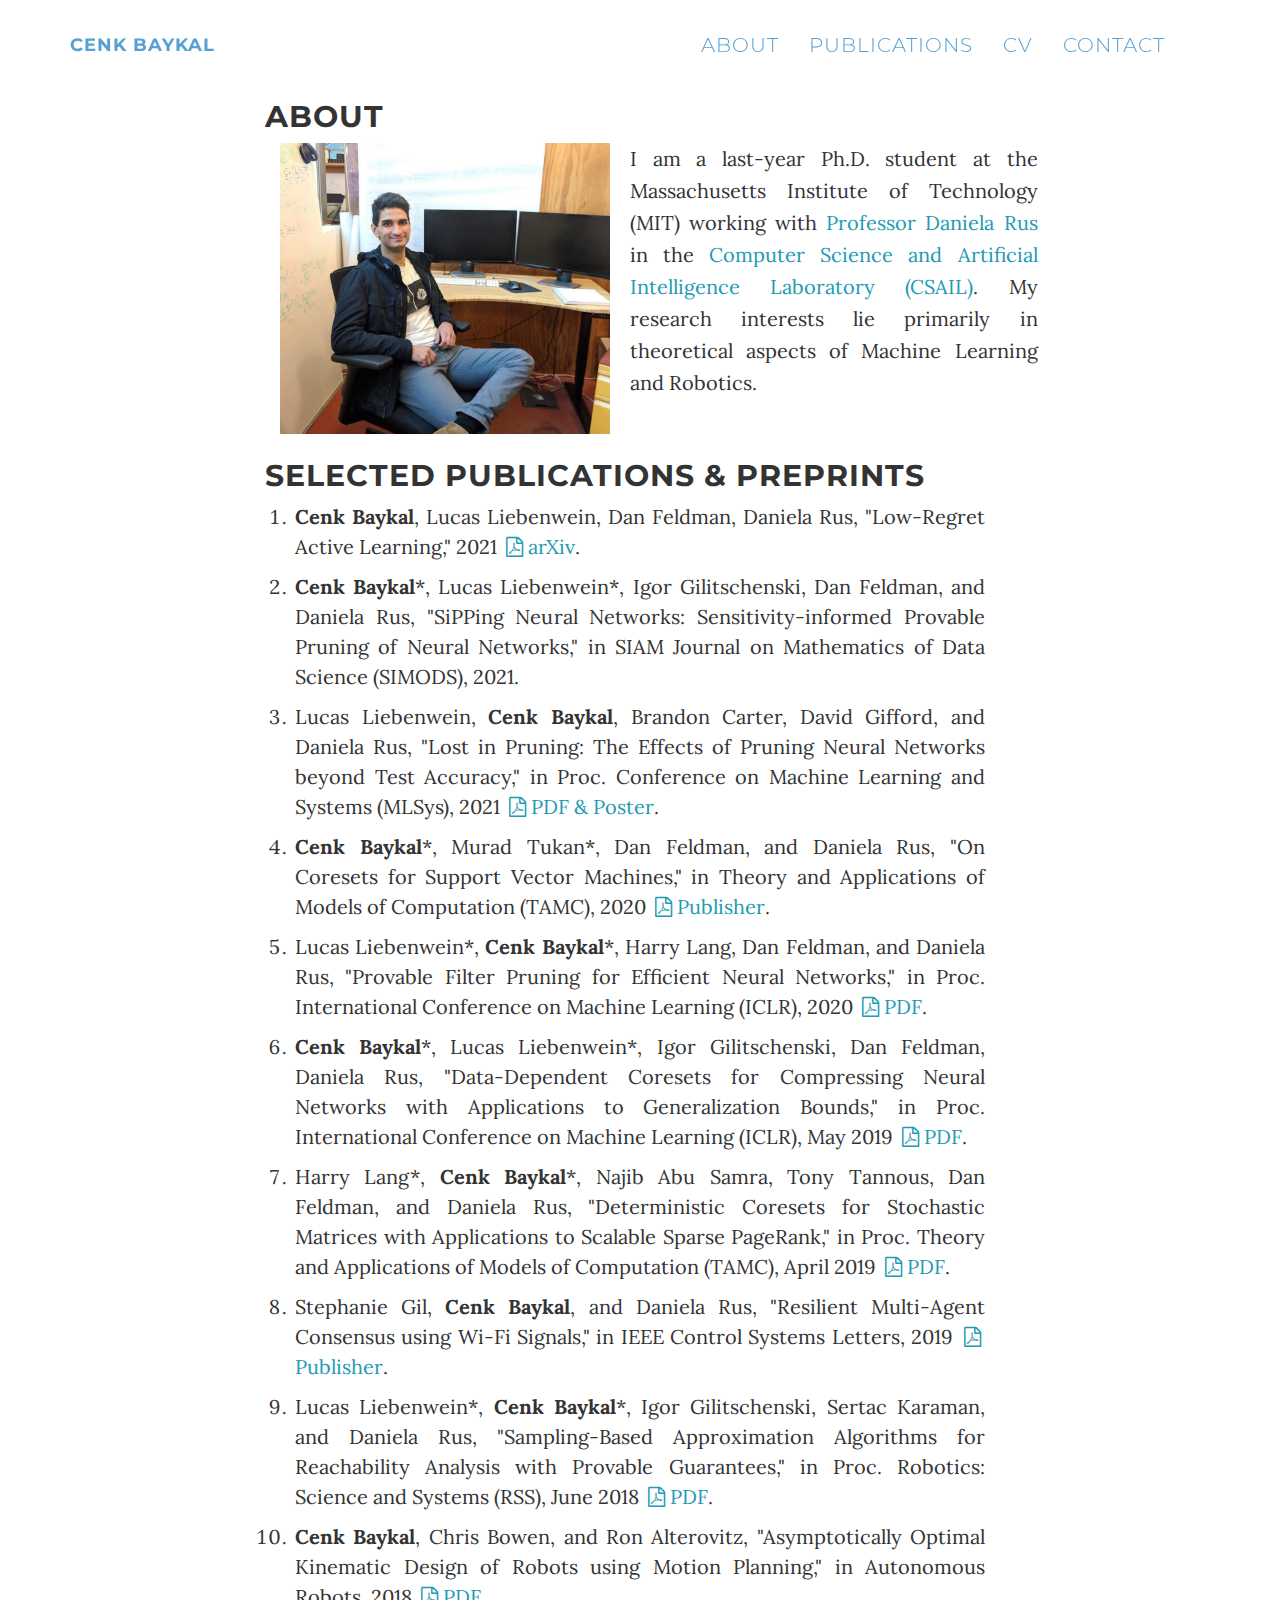
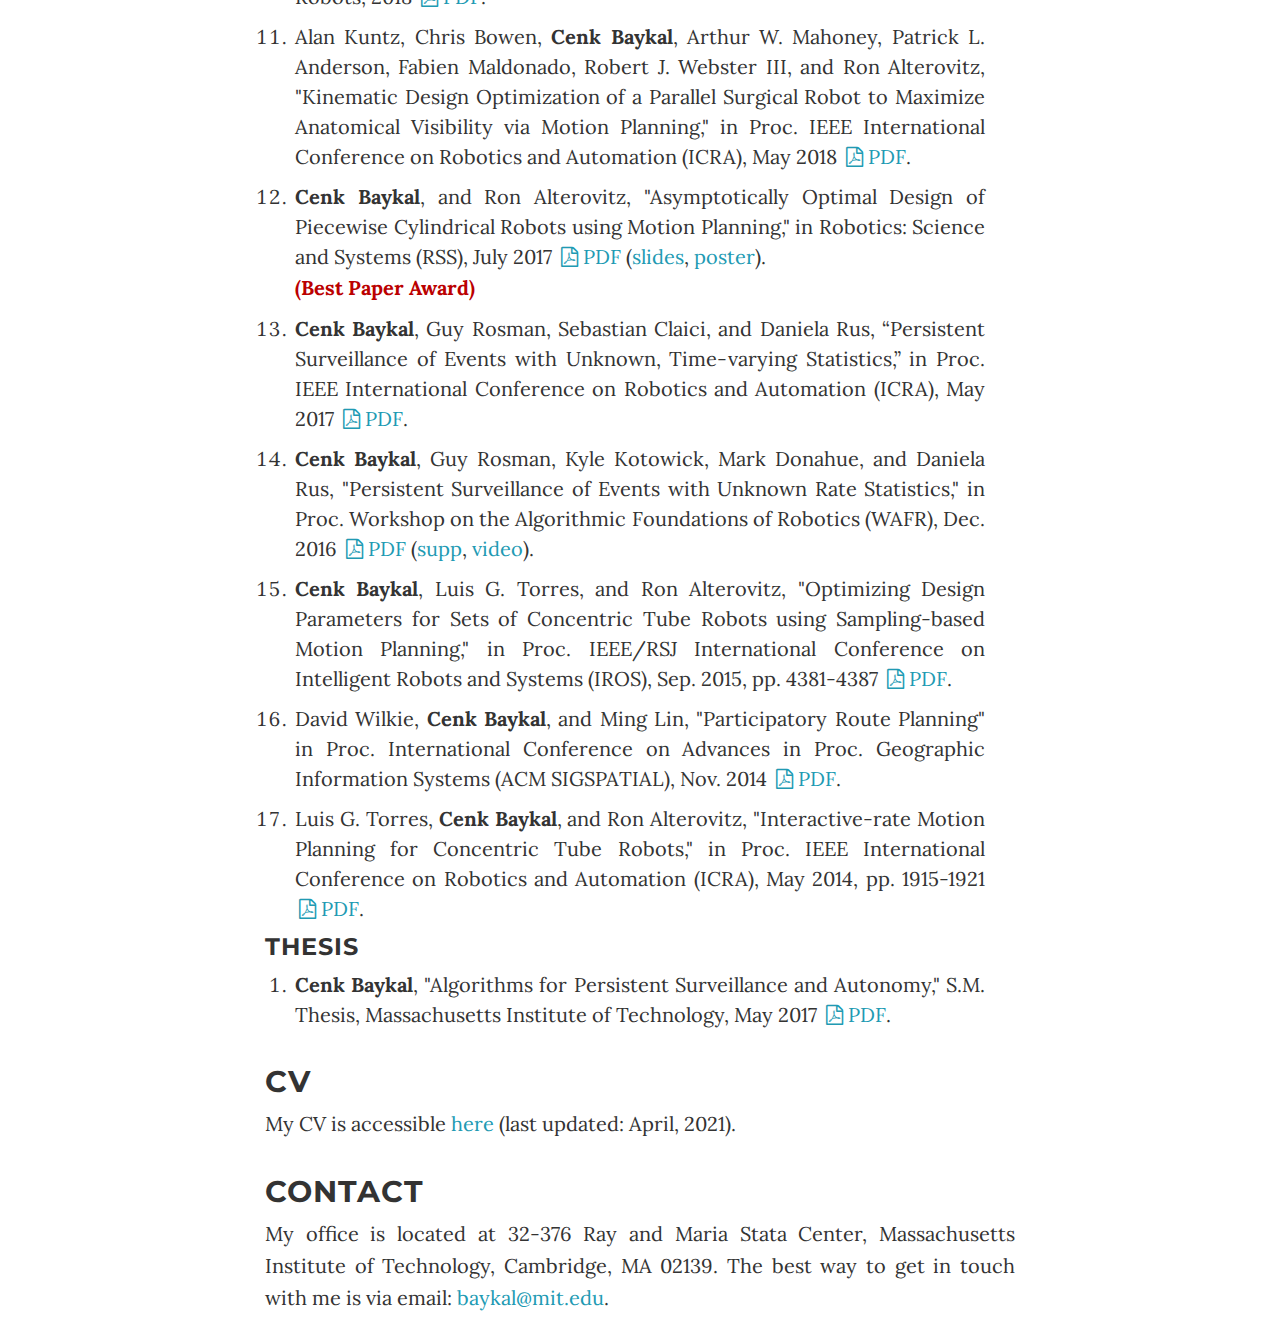
==== index.html @ 20faf27e "Add files via upload" ====
<!DOCTYPE html>
<html lang="en">

<head>

    <meta charset="utf-8">
    <meta http-equiv="X-UA-Compatible" content="IE=edge">
    <meta name="viewport" content="width=device-width, initial-scale=1">
    <meta name="description" content="">
    <meta name="author" content="">

    <title>Cenk Baykal</title>

    <!-- Bootstrap Core CSS -->
    <link href="css/bootstrap.min.css" rel="stylesheet">

    <!-- Custom CSS -->
    <link href="css/custom.css" rel="stylesheet">

    <!-- Custom Fonts -->
    <link href="font-awesome/css/font-awesome.min.css" rel="stylesheet" type="text/css">
    <link href="http://fonts.googleapis.com/css?family=Lora:400,700,400italic,700italic" rel="stylesheet" type="text/css">
    <link href="http://fonts.googleapis.com/css?family=Montserrat:400,700" rel="stylesheet" type="text/css">

    <!-- HTML5 Shim and Respond.js IE8 support of HTML5 elements and media queries -->
    <!-- WARNING: Respond.js doesn't work if you view the page via file:// -->
    <!--[if lt IE 9]>
        <script src="https://oss.maxcdn.com/libs/html5shiv/3.7.0/html5shiv.js"></script>
        <script src="https://oss.maxcdn.com/libs/respond.js/1.4.2/respond.min.js"></script>
    <![endif]-->

</head>

<body id="page-top" data-spy="scroll" data-target=".navbar-fixed-top">

    <!-- Navigation -->
    <nav class="navbar navbar-custom navbar-fixed-top" role="navigation">
        <div class="container">
            <div class="navbar-header">
                <button type="button" class="navbar-toggle" data-toggle="collapse" data-target=".navbar-main-collapse">
                    <i class="fa fa-bars"></i>
                </button>
                <a class="navbar-brand page-scroll" href="#page-top">
                     Cenk Baykal
                </a>
            </div>

            <!-- Collect the nav links, forms, and other content for toggling -->
            <div class="collapse navbar-collapse navbar-right navbar-main-collapse">
                <ul class="nav navbar-nav">
                    <li>
                        <a class="page-scroll" href="#about">About</a>
                    </li>
                    <li>
                        <a class="page-scroll" href="#publications">Publications</a>
                    </li>
                    <li>
                        <a class="page-scroll" href="#cv">CV</a>
                    </li>
                    <li>
                        <a class="page-scroll" href="#contact">Contact</a>
                    </li>
                </ul>
            </div>
            <!-- /.navbar-collapse -->
        </div>
        <!-- /.container -->
    </nav>

<script>
  (function(i,s,o,g,r,a,m){i['GoogleAnalyticsObject']=r;i[r]=i[r]||function(){
  (i[r].q=i[r].q||[]).push(arguments)},i[r].l=1*new Date();a=s.createElement(o),
  m=s.getElementsByTagName(o)[0];a.async=1;a.src=g;m.parentNode.insertBefore(a,m)
  })(window,document,'script','//www.google-analytics.com/analytics.js','ga');

  ga('create', 'UA-69502800-1', 'auto');
  ga('send', 'pageview');

</script>

    <!-- About Me Section -->
    <section id="about" class="container content-section">
        <div class="row">
            <div class="col-lg-10 col-lg-offset-2">
                <h2>About</h2>

                <div class="col-lg-10">
                    <img src="pic.jpeg" class="resp">
                    <p id="about-me">
                        I am a last-year Ph.D. student at the Massachusetts Institute of Technology (MIT) working
                        with <a href="http://people.csail.mit.edu/rus/" target="_blank">Professor Daniela Rus</a> in the 
                        <a href="http://www.csail.mit.edu/" target="_blank">Computer Science and Artificial Intelligence Laboratory (CSAIL)</a>.
                        My research interests lie primarily in theoretical aspects of Machine Learning and Robotics. 
                    </p>
                </div>

            </div>
        </div>
    </section>

    <!-- Publications Section -->
    <section id="publications" class="container content-section">
        <div class="row">
            <div class="col-lg-8 col-lg-offset-2">
                <h2>Selected Publications &amp; Preprints</h2>
                <ol class="display-inline-block">

                    <li><b>Cenk Baykal</b>, Lucas Liebenwein, Dan Feldman, Daniela Rus, "Low-Regret Active Learning," 2021 <a href="https://arxiv.org/abs/2104.02822" target="_blank"><i class="fa fa-file-pdf-o fa-fw"></i>arXiv</a>.</li>

                    <li><b>Cenk Baykal</b>*, Lucas Liebenwein*, Igor Gilitschenski, Dan Feldman, and Daniela Rus, "SiPPing Neural Networks: Sensitivity-informed Provable Pruning of Neural Networks," in SIAM Journal on Mathematics of Data Science (SIMODS), 2021.</li>


                    <li>Lucas Liebenwein, <b>Cenk Baykal</b>, Brandon Carter, David Gifford, and Daniela Rus, "Lost in Pruning: The Effects of Pruning Neural Networks beyond Test Accuracy," in Proc. Conference on Machine Learning and Systems (MLSys), 2021 <a href="https://mlsys.org/virtual/2021/poster/1540" target="_blank"><i class="fa fa-file-pdf-o fa-fw"></i>PDF &amp; Poster</a>.</li>


                    <li><b>Cenk Baykal</b>*, Murad Tukan*, Dan Feldman, and Daniela Rus, "On Coresets for Support Vector Machines," in Theory and Applications of Models of Computation (TAMC), 2020 <a href="https://link.springer.com/chapter/10.1007/978-3-030-59267-7_25" target="_blank"><i class="fa fa-file-pdf-o fa-fw"></i>Publisher</a>.</li>

                   <li>Lucas Liebenwein*, <b>Cenk Baykal</b>*, Harry Lang, Dan Feldman, and Daniela Rus, "Provable Filter Pruning for Efficient Neural Networks," in Proc. International Conference on Machine Learning (ICLR), 2020 <a href="https://openreview.net/pdf?id=BJxkOlSYDH" target="_blank"><i class="fa fa-file-pdf-o fa-fw"></i>PDF</a>.</li>


                    <li><b>Cenk Baykal</b>*, Lucas Liebenwein*, Igor Gilitschenski, Dan Feldman, Daniela Rus, "Data-Dependent Coresets for Compressing Neural Networks with Applications to Generalization Bounds," in Proc. International Conference on Machine Learning (ICLR), May 2019 <a href="http://www.mit.edu/~baykal/publications/iclr2019.pdf" target="_blank"><i class="fa fa-file-pdf-o fa-fw"></i>PDF</a>.</li>

                    <li>Harry Lang*, <b>Cenk Baykal</b>*, Najib Abu Samra, Tony Tannous, Dan Feldman, and Daniela Rus, "Deterministic Coresets for Stochastic Matrices with Applications to Scalable Sparse PageRank," in Proc. Theory and Applications of Models of Computation (TAMC), April 2019 <a href="http://www.mit.edu/~baykal/publications/tamc2019.pdf" target="_blank"><i class="fa fa-file-pdf-o fa-fw"></i>PDF</a>.</li>

                    <li>Stephanie Gil, <b>Cenk Baykal</b>, and Daniela Rus, "Resilient Multi-Agent Consensus using Wi-Fi Signals," in IEEE Control Systems Letters, 2019 <a href="https://ieeexplore.ieee.org/abstract/document/8405579" target="_blank"><i class="fa fa-file-pdf-o fa-fw"></i>Publisher</a>.</li>

                    <li>Lucas Liebenwein*, <b>Cenk Baykal</b>*, Igor Gilitschenski, Sertac Karaman, and Daniela Rus, "Sampling-Based Approximation Algorithms for Reachability Analysis with Provable Guarantees," in Proc. Robotics: Science and Systems (RSS), June 2018 <a href="http://www.mit.edu/~baykal/publications/rss2018.pdf" target="_blank"><i class="fa fa-file-pdf-o fa-fw"></i>PDF</a>.</li>


                    <li><b>Cenk Baykal</b>, Chris Bowen, and Ron Alterovitz, "Asymptotically Optimal Kinematic Design of Robots using Motion Planning," in Autonomous Robots, 2018 <a href="http://www.mit.edu/~baykal/publications/auro2018.pdf" target="_blank"><i class="fa fa-file-pdf-o fa-fw"></i>PDF</a>.</li>

                    <li>Alan Kuntz, Chris Bowen, <b>Cenk Baykal</b>, Arthur W. Mahoney, Patrick L. Anderson, Fabien Maldonado, Robert J. Webster III, and Ron Alterovitz, "Kinematic Design Optimization of a Parallel Surgical Robot to Maximize Anatomical Visibility via Motion Planning," in Proc. IEEE International Conference on Robotics and Automation (ICRA), May 2018 <a href="http://www.mit.edu/~baykal/publications/icra2018.pdf" target="_blank"><i class="fa fa-file-pdf-o fa-fw"></i>PDF</a>.</li>

                    <li><b>Cenk Baykal</b>, and Ron Alterovitz, "Asymptotically Optimal Design of Piecewise Cylindrical Robots using Motion Planning," in Robotics: Science and Systems (RSS), July 2017 <a href="http://www.mit.edu/~baykal/publications/rss2017.pdf" target="_blank"><i class="fa fa-file-pdf-o fa-fw"></i>PDF</a> (<a href="http://www.mit.edu/~baykal/publications/rss2017-spotlight.pdf" target="_blank">slides</a>, <a href="http://www.mit.edu/~baykal/publications/rss2017-poster.pdf" target="_blank">poster</a>).
                    <p class="extra">
                        (Best Paper Award)
                    </p>
                    </li>
                    <li><b>Cenk Baykal</b>, Guy Rosman, Sebastian Claici, and Daniela Rus, “Persistent Surveillance of Events with Unknown, Time-varying Statistics,” in Proc. IEEE International Conference on Robotics and Automation (ICRA), May 2017 <a href="http://www.mit.edu/~baykal/publications/icra2017.pdf" target="_blank"><i class="fa fa-file-pdf-o fa-fw"></i>PDF</a>.</li>

                    <li><b>Cenk Baykal</b>, Guy Rosman, Kyle Kotowick, Mark Donahue, and Daniela Rus, "Persistent Surveillance of Events with Unknown Rate Statistics," in Proc. Workshop on the Algorithmic Foundations of Robotics (WAFR), Dec. 2016 <a href="http://www.mit.edu/~baykal/publications/wafr.pdf" target="_blank"><i class="fa fa-file-pdf-o fa-fw"></i>PDF</a> (<a href="http://www.mit.edu/~baykal/publications/wafr-supp.pdf" target="_blank">supp</a>, <a href="http://www.mit.edu/~baykal/wafr-video/" target="_blank">video</a>).</li>
                    <li><b>Cenk Baykal</b>, Luis G. Torres, and Ron Alterovitz, "Optimizing Design Parameters for Sets of Concentric Tube Robots using Sampling-based Motion Planning," in Proc. IEEE/RSJ International Conference on Intelligent Robots and Systems (IROS), Sep. 2015, pp. 4381-4387
                    <a href="http://www.mit.edu/~baykal/publications/iros2015.pdf" target="_blank"><i class="fa fa-file-pdf-o fa-fw"></i>PDF</a>.</li>
                    <li>David Wilkie, <b>Cenk Baykal</b>, and Ming Lin, "Participatory Route Planning" in Proc. International Conference on Advances in Proc. Geographic Information Systems (ACM SIGSPATIAL), Nov. 2014 <a href="http://www.mit.edu/~baykal/publications/sigspatial2014.pdf" target="_blank"><i class="fa fa-file-pdf-o fa-fw"></i>PDF</a>.</li>
                    <li>Luis G. Torres, <b>Cenk Baykal</b>, and Ron Alterovitz, "Interactive-rate Motion Planning for Concentric Tube Robots," in Proc. IEEE International Conference on Robotics and Automation (ICRA), May 2014, pp. 1915-1921 <a href="http://www.mit.edu/~baykal/publications/icra2014.pdf" target="_blank"><i class="fa fa-file-pdf-o fa-fw"></i>PDF</a>.</li>
                </ol>

                <h3>Thesis</h3>
                <ol>
                    <li><b>Cenk Baykal</b>, "Algorithms for Persistent Surveillance and Autonomy," S.M. Thesis, Massachusetts Institute of Technology, May 2017 <a href="http://www.mit.edu/~baykal/publications/ms-thesis.pdf" target="_blank"><i class="fa fa-file-pdf-o fa-fw"></i>PDF</a>.</li>
                </ol>
            </div>
        </div>
    </section>

    <section id="cv" class="container content-section">
        <div class="row">
            <div class="col-lg-8 col-lg-offset-2">
                <h2>CV</h2>
                <p>
                My CV is accessible <a href="BaykalCV.pdf" target="_blank">here</a> (last updated: April, 2021).
                <p>
            </div>
        </div>
    </section>

    <!-- Contact Section -->
    <section id="contact" class="container content-section">
        <div class="row">
            <div class="col-lg-8 col-lg-offset-2">
                <h2>Contact</h2>
                <p>My office is located at 32-376 Ray and Maria Stata Center, Massachusetts Institute of Technology, Cambridge, MA 02139. The best way to get in touch with me is via email: <a href="mailto:baykal@mit.edu">baykal@mit.edu</a>.
                </p>
            </div>
        </div>
    </section>

    <!-- jQuery -->
    <script src="js/jquery.js"></script>

    <!-- Bootstrap Core JavaScript -->
    <script src="js/bootstrap.min.js"></script>

    <!-- Plugin JavaScript -->
    <script src="js/jquery.easing.min.js"></script>

    <!-- Custom Theme JavaScript -->
    <script src="js/home.js"></script>
</body>

</html>
---- css/custom.css ----
/*!
 * Start Bootstrap - Grayscale Bootstrap Theme (http://startbootstrap.com)
 * Code licensed under the Apache License v2.0.
 * For details, see http://www.apache.org/licenses/LICENSE-2.0.
 */

body {
    width: 100%;
    height: 100%;
    font-family: Lora,"Helvetica Neue",Helvetica,Arial,sans-serif;
    /*color: #56A0D3;*/
    color: #333;
    background-color: #fff;
}


html {
    width: 100%;
    height: 100%;
}

h1,
h2,
h3,
h4,
h5,
h6 {
    margin: 0 0 10px;
    text-transform: uppercase;
    font-family: Montserrat,"Helvetica Neue",Helvetica,Arial,sans-serif;
    font-weight: 700;
    letter-spacing: 1px;
}

p, li {
    margin: 0 0 10px;
    font-size: 18px;
    line-height: 1.5;
    text-align: justify;
    text-justify: inter-word;
}

@media(min-width:767px) {
    p {
        margin: 0 0 10px;
        font-size: 20px;
        line-height: 1.6;
    }
}

a {
    color: #219ab3;
    font-weight:300;
    -webkit-transition: all .2s ease-in-out;
    -moz-transition: all .2s ease-in-out;
    transition: all .2s ease-in-out;
}

a:hover,
a:focus {
    text-decoration: none;
    color: #11505d;
}

.light {
    font-weight: 400;
}

.navbar-custom {
    margin-bottom: 0;
    /*border-bottom: 1px solid rgba(255,255,255,.3);*/
    border-bottom: 1px solid rgba(0,0,0,.3);
    text-transform: uppercase;
    font-family: Montserrat,"Helvetica Neue",Helvetica,Arial,sans-serif;
    background-color: #000;
}

.navbar-custom .navbar-brand {
    font-weight: 700;
}

.navbar-custom .navbar-brand:focus {
    outline: 0;
}

.navbar-custom .navbar-brand .navbar-toggle {
    padding: 4px 6px;
    font-size: 16px;
    color: #fff;
}

.navbar-custom .navbar-brand .navbar-toggle:focus,
.navbar-custom .navbar-brand .navbar-toggle:active {
    outline: 0;
}

.navbar-custom a {
    color: #56A0D3;
}

.navbar-custom .nav li.active {
    outline: nonte;
    background-color: rgba(255,255,255,.3);
}

.navbar-custom .nav li a {
    -webkit-transition: background .3s ease-in-out;
    -moz-transition: background .3s ease-in-out;
    transition: background .3s ease-in-out;
}

.navbar-custom .nav li a:hover,
.navbar-custom .nav li a:focus,
.navbar-custom .nav li a.active {
    outline: 0;
    background-color: rgba(255,255,255,.3);
}

@media(min-width:767px) {
    .navbar {
        padding: 20px 0;
        border-bottom: 0;
        letter-spacing: 1px;
        background: 0 0;
        -webkit-transition: background .5s ease-in-out,padding .5s ease-in-out;
        -moz-transition: background .5s ease-in-out,padding .5s ease-in-out;
        transition: background .5s ease-in-out,padding .5s ease-in-out;
    }

    .top-nav-collapse {
        padding: 0;
        background-color: #000;
    }

    .navbar-custom.top-nav-collapse {
        border-bottom: 1px solid rgba(255,255,255,.3);
    }
}

.intro {
    display: table;
    width: 100%;
    height: auto;
    padding: 100px 0;
    text-align: center;
    color: #fff;
    /*background: url(../img/intro-bg.jpg) no-repeat bottom center scroll;*/
    /*background-color: #000;*/
    -webkit-background-size: cover;
    -moz-background-size: cover;
    background-size: cover;
    -o-background-size: cover;
}

.intro .intro-body {
    display: table-cell;
    vertical-align: middle;
}

.intro .intro-body .brand-heading {
    font-size: 40px;
}

.intro .intro-body .intro-text {
    font-size: 18px;
}

@media(min-width:767px) {
    .intro {
        height: 100%;
        padding: 0;
    }

    .intro .intro-body .brand-heading {
        font-size: 100px;
    }

    .intro .intro-body .intro-text {
        font-size: 25px;
    }
}

.btn-circle {
    width: 70px;
    height: 70px;
    margin-top: 15px;
    padding: 7px 16px;
    border: 2px solid #fff;
    border-radius: 35px;
    font-size: 40px;
    color: #fff;
    background: 0 0;
    -webkit-transition: background .3s ease-in-out;
    -moz-transition: background .3s ease-in-out;
    transition: background .3s ease-in-out;
}

.btn-circle:hover,
.btn-circle:focus {
    outline: 0;
    color: #fff;
    background: rgba(255,255,255,.1);
}

.btn-circle i.animated {
    -webkit-transition-property: -webkit-transform;
    -webkit-transition-duration: 1s;
    -moz-transition-property: -moz-transform;
    -moz-transition-duration: 1s;
}

.btn-circle:hover i.animated {
    -webkit-animation-name: pulse;
    -moz-animation-name: pulse;
    -webkit-animation-duration: 1.5s;
    -moz-animation-duration: 1.5s;
    -webkit-animation-iteration-count: infinite;
    -moz-animation-iteration-count: infinite;
    -webkit-animation-timing-function: linear;
    -moz-animation-timing-function: linear;
}

@-webkit-keyframes pulse {    
    0 {
        -webkit-transform: scale(1);
        transform: scale(1);
    }

    50% {
        -webkit-transform: scale(1.2);
        transform: scale(1.2);
    }

    100% {
        -webkit-transform: scale(1);
        transform: scale(1);
    }
}

@-moz-keyframes pulse {    
    0 {
        -moz-transform: scale(1);
        transform: scale(1);
    }

    50% {
        -moz-transform: scale(1.2);
        transform: scale(1.2);
    }

    100% {
        -moz-transform: scale(1);
        transform: scale(1);
    }
}

.content-section {
    padding-top: 25px;
}

.download-section {
    width: 100%;
    padding: 50px 0;
    color: #fff;
    /*background: url(../img/downloads-bg.jpg) no-repeat center center scroll;*/
    /*background-color: #000;*/
    -webkit-background-size: cover;
    -moz-background-size: cover;
    background-size: cover;
    -o-background-size: cover;
}

#map {
    width: 100%;
    height: 200px;
    margin-top: 100px;
}

@media(min-width:767px) {
    .content-section {
        padding-top: 25px;
    }
}

.btn {
    text-transform: uppercase;
    font-family: Montserrat,"Helvetica Neue",Helvetica,Arial,sans-serif;
    font-weight: 400;
    -webkit-transition: all .3s ease-in-out;
    -moz-transition: all .3s ease-in-out;
    transition: all .3s ease-in-out;
}

.btn-default {
    border: 1px solid #219ab3;
    color: #219ab3;
    background-color: transparent;
}

.btn-default:hover,
.btn-default:focus {
    border: 1px solid #219ab3;
    outline: 0;
    color: #000;
    background-color: #219ab3;
}

ul.banner-social-buttons {
    margin-top: 0;
}

@media(max-width:1199px) {
    ul.banner-social-buttons {
        margin-top: 15px;
    }
}

@media(max-width:767px) {
    ul.banner-social-buttons li {
        display: block;
        margin-bottom: 20px;
        padding: 0;
    }

    ul.banner-social-buttons li:last-child {
        margin-bottom: 0;
    }
}

footer {
    padding: 50px 0;
}

footer p {
    margin: 0;
}

/*::-moz-selection {
    text-shadow: none;
    background: #fcfcfc;
    background: rgba(255,255,255,.2);
    background: #000;
}

::selection {
    text-shadow: none;
    background: #fcfcfc;
    background: rgba(255,255,255,.2);
    background: #000;
}
*/
img::selection {
    background: 0 0;
}

img::-moz-selection {
    background: 0 0;
}

body {
    webkit-tap-highlight-color: rgba(255,255,255,.2);
}

#about {
    padding-top:100px;
}

ul > li, ol > li {
    font-size: 20px;
}

#about-me {
    overflow-wrap: break-word;
}

.resp {
    width: 100%;
    float: left;
    max-width: 350px;
    padding-right:20px;
}


.extra {
    font-weight: bold;
    color: #BB0000;
}
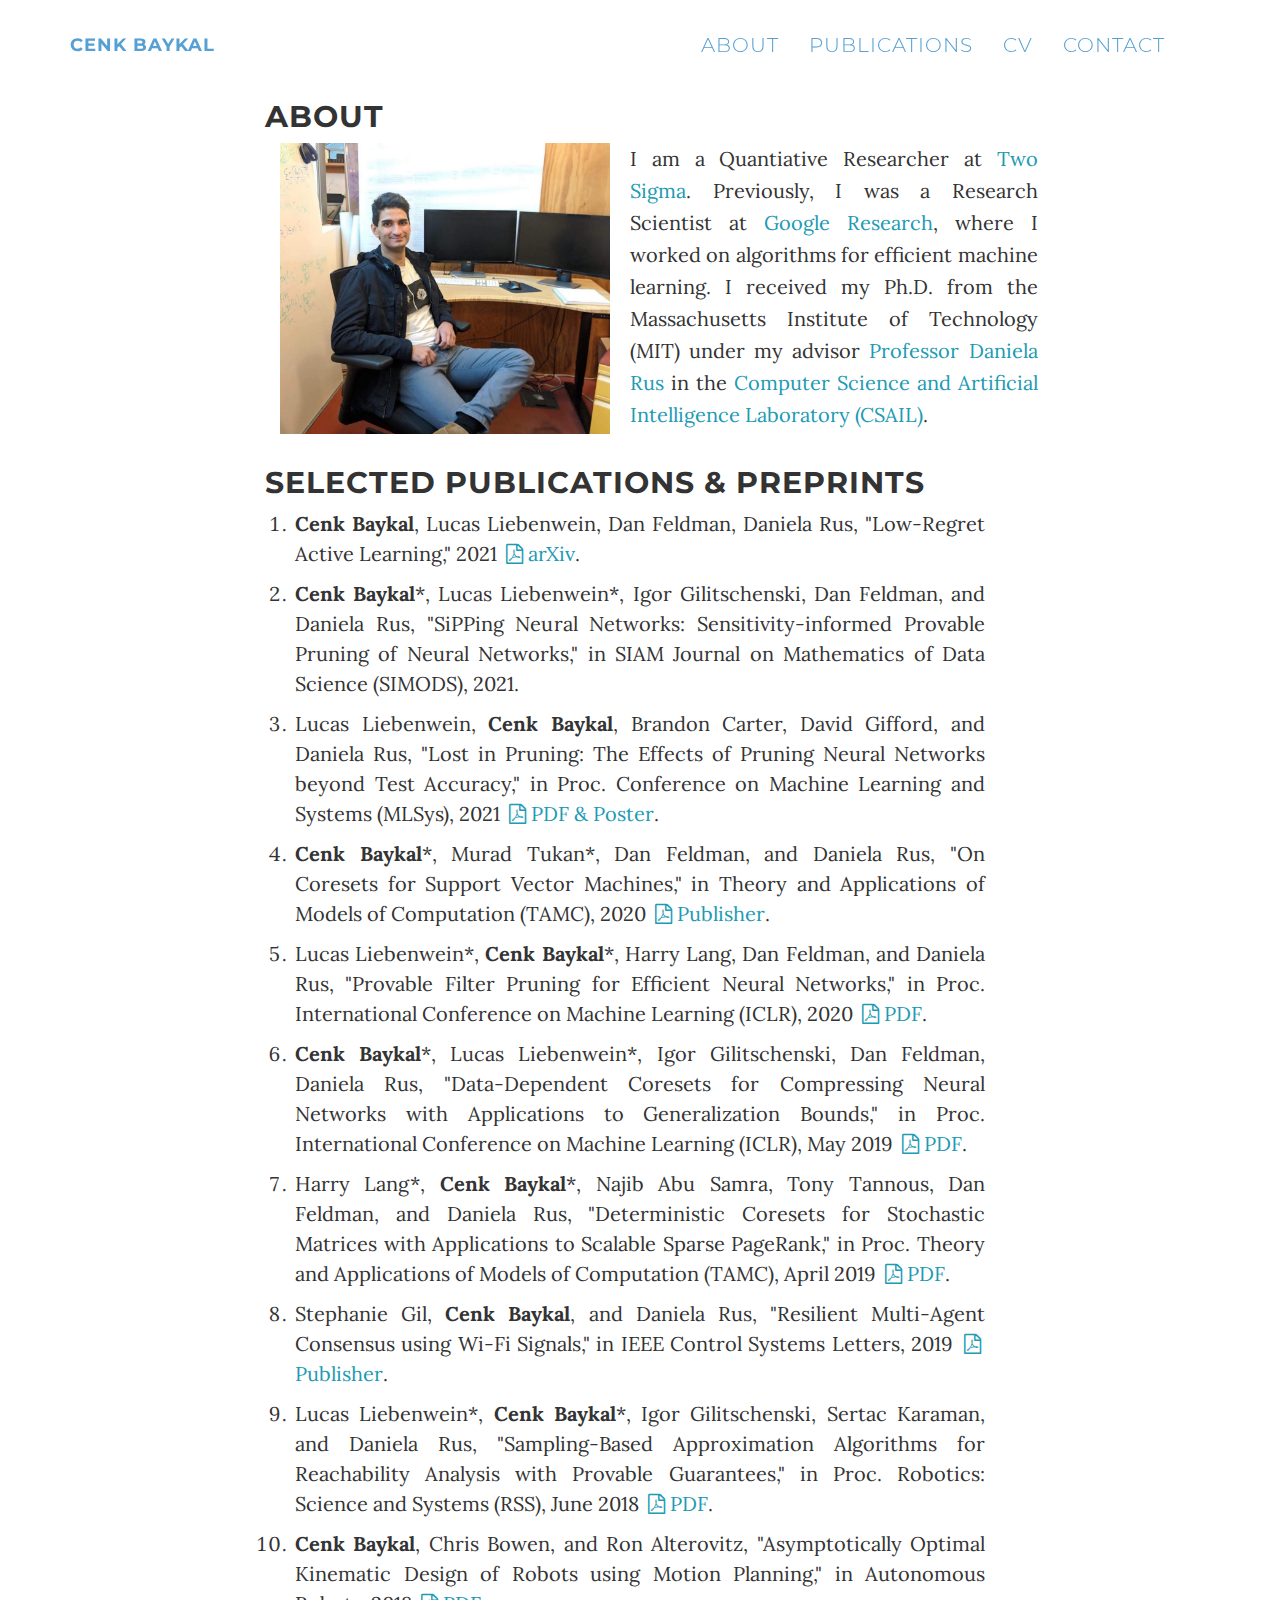
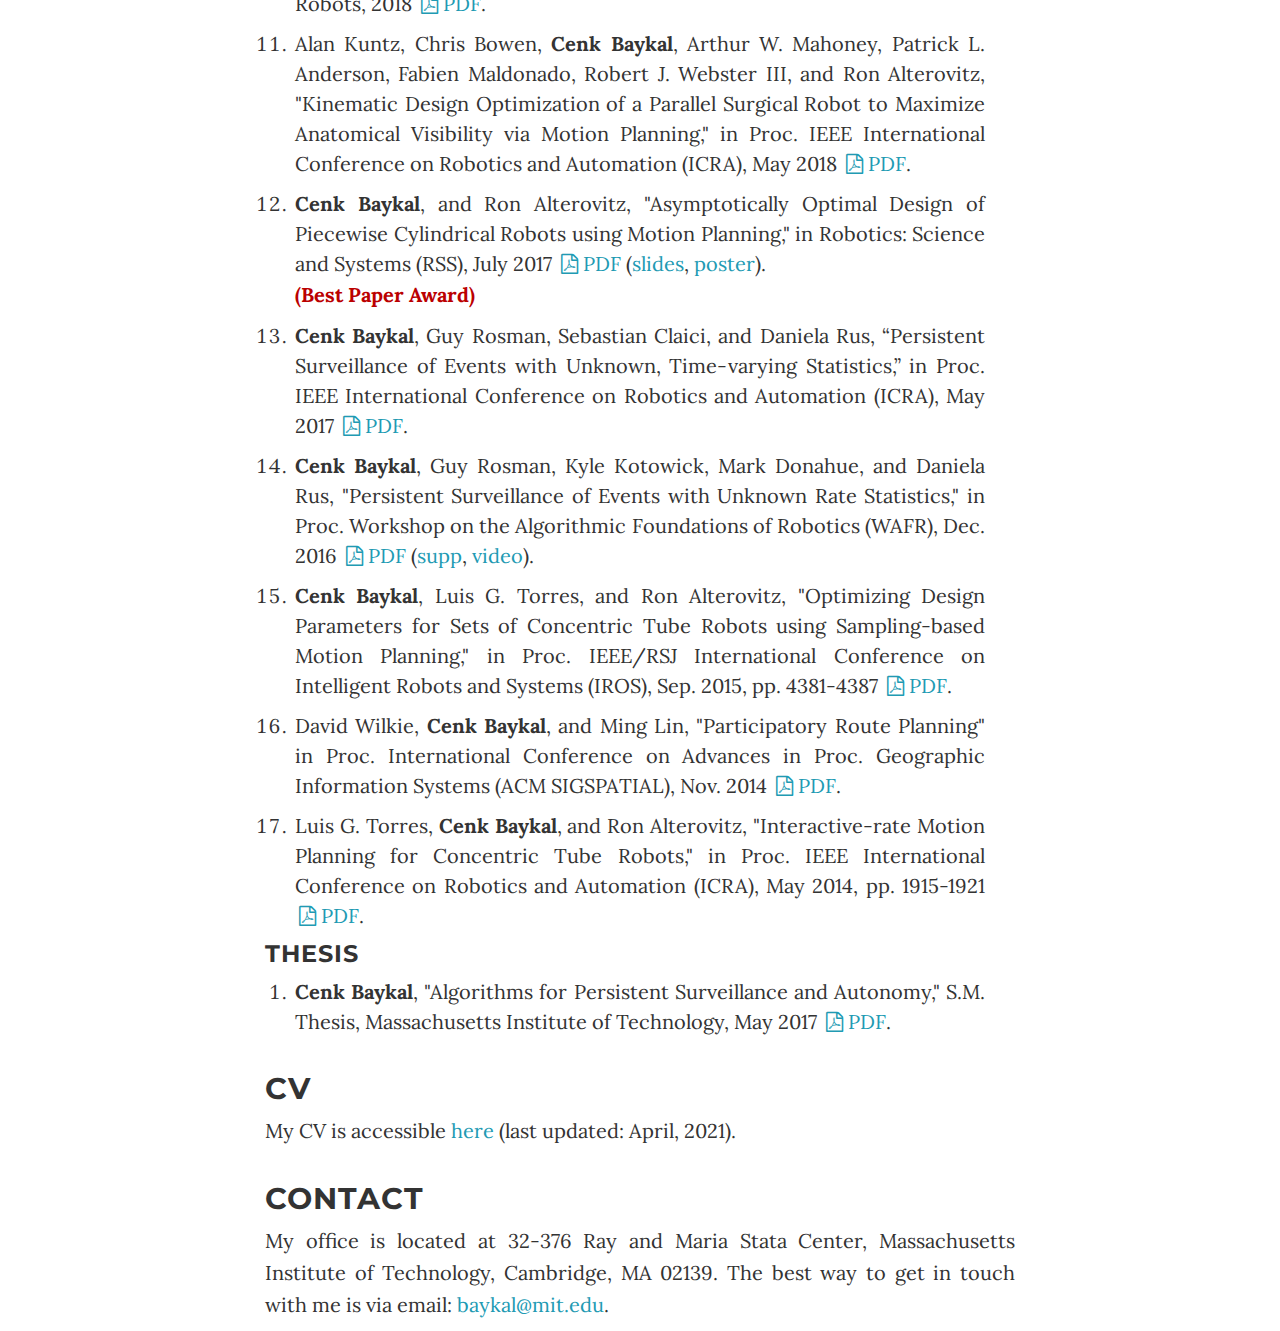
==== commit d47e4a5a: "Update index.html" ====
--- a/index.html
+++ b/index.html
@@ -88,10 +88,11 @@
                 <div class="col-lg-10">
                     <img src="pic.jpeg" class="resp">
                     <p id="about-me">
-                        I am a last-year Ph.D. student at the Massachusetts Institute of Technology (MIT) working
-                        with <a href="http://people.csail.mit.edu/rus/" target="_blank">Professor Daniela Rus</a> in the 
+                        I am a Quantiative Researcher at <a href="https://www.twosigma.com/">Two Sigma</a>. Previously, I was a Research Scientist at
+                        <a href="https://research.google/">Google Research</a>, where I worked on algorithms for efficient machine learning.
+                        I received my Ph.D. from the Massachusetts Institute of Technology (MIT) under my advisor 
+                        <a href="http://people.csail.mit.edu/rus/" target="_blank">Professor Daniela Rus</a> in the 
                         <a href="http://www.csail.mit.edu/" target="_blank">Computer Science and Artificial Intelligence Laboratory (CSAIL)</a>.
-                        My research interests lie primarily in theoretical aspects of Machine Learning and Robotics. 
                     </p>
                 </div>
 
